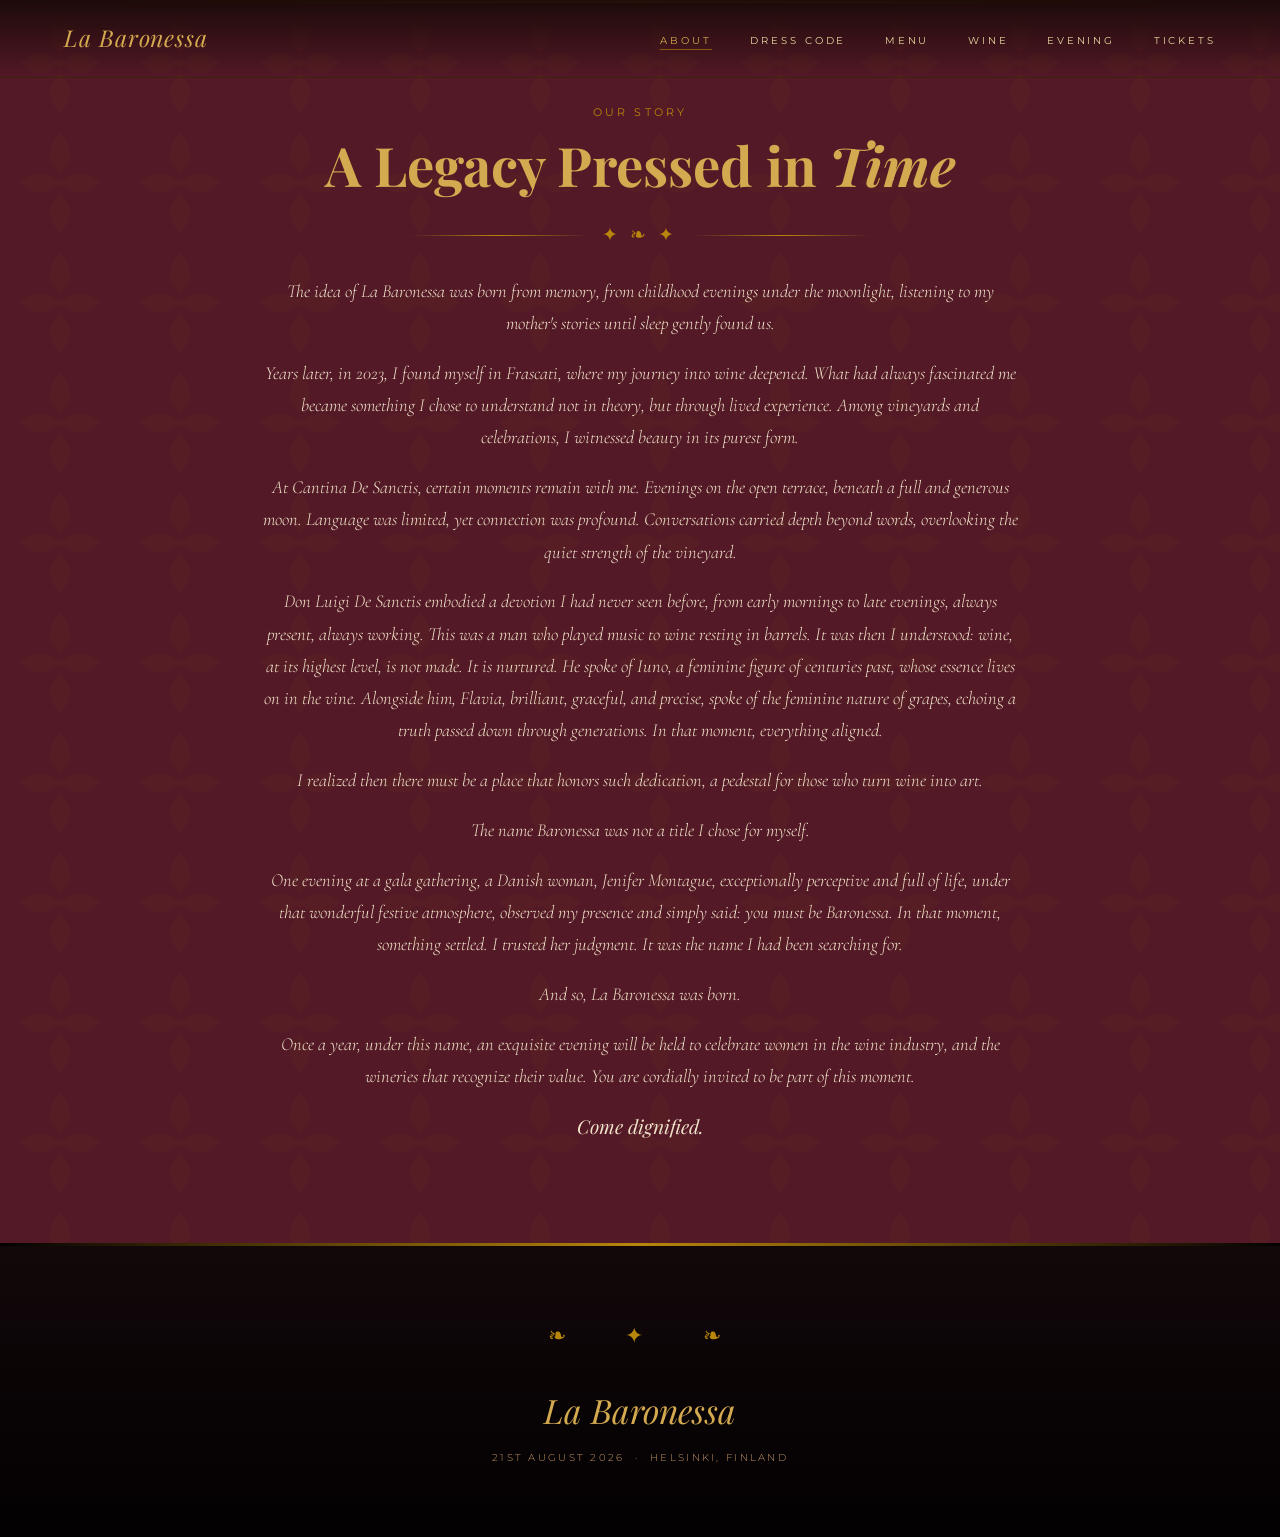
==== about.html @ 1d4eead4 "add grape, add about page" ====
<!DOCTYPE html>
<html lang="en">
  <head>
    <meta charset="UTF-8" />
    <meta name="viewport" content="width=device-width, initial-scale=1.0" />
    <title>About | La Baronessa</title>
    <link rel="preconnect" href="https://fonts.googleapis.com" />
    <link rel="preconnect" href="https://fonts.gstatic.com" crossorigin />
    <link
      href="https://fonts.googleapis.com/css2?family=Playfair+Display:ital,wght@0,400;0,700;0,900;1,400;1,700;1,900&family=IM+Fell+English:ital@0;1&family=Cormorant+Garamond:ital,wght@0,300;0,400;1,300;1,400&family=Montserrat:wght@300;400&display=swap"
      rel="stylesheet"
    />
    <link rel="stylesheet" href="style.css" />
  </head>
  <body>
    <header role="banner">
      <nav aria-label="Main navigation">
        <a href="index.html#hero" class="nav-logo">La Baronessa</a>
        <ul class="nav-links" role="list">
          <li><a href="about.html" aria-current="page">About</a></li>
          <li><a href="index.html#dress-code">Dress Code</a></li>
          <li><a href="index.html#menu">Menu</a></li>
          <li><a href="index.html#wine">Wine</a></li>
          <li><a href="index.html#programme">Evening</a></li>
          <li><a href="index.html#tickets">Tickets</a></li>
        </ul>
      </nav>
    </header>

    <main>
      <section
        id="about"
        class="section-border-top vine-bg centred"
        aria-labelledby="about-title"
      >
        <div class="about-inner">
          <span class="section-tag">Our Story</span>
          <h2 id="about-title">
            A Legacy Pressed in <span class="italic-gold">Time</span>
          </h2>
          <div class="vine-rule" aria-hidden="true"><span>✦ ❧ ✦</span></div>
          <p>
            The idea of La Baronessa was born from memory, from childhood
            evenings under the moonlight, listening to my mother's stories until
            sleep gently found us.
          </p>
          <p>
            Years later, in 2023, I found myself in Frascati, where my journey
            into wine deepened. What had always fascinated me became something I
            chose to understand not in theory, but through lived experience.
            Among vineyards and celebrations, I witnessed beauty in its purest
            form.
          </p>
          <p>
            At Cantina De Sanctis, certain moments remain with me. Evenings on
            the open terrace, beneath a full and generous moon. Language was
            limited, yet connection was profound. Conversations carried depth
            beyond words, overlooking the quiet strength of the vineyard.
          </p>
          <p>
            Don Luigi De Sanctis embodied a devotion I had never seen before,
            from early mornings to late evenings, always present, always
            working. This was a man who played music to wine resting in barrels.
            It was then I understood: wine, at its highest level, is not made.
            It is nurtured. He spoke of Iuno, a feminine figure of centuries
            past, whose essence lives on in the vine. Alongside him, Flavia,
            brilliant, graceful, and precise, spoke of the feminine nature of
            grapes, echoing a truth passed down through generations. In that
            moment, everything aligned.
          </p>
          <p>
            I realized then there must be a place that honors such dedication, a
            pedestal for those who turn wine into art.
          </p>
          <p>The name Baronessa was not a title I chose for myself.</p>
          <p>
            One evening at a gala gathering, a Danish woman, Jenifer Montague,
            exceptionally perceptive and full of life, under that wonderful
            festive atmosphere, observed my presence and simply said: you must
            be Baronessa. In that moment, something settled. I trusted her
            judgment. It was the name I had been searching for.
          </p>
          <p>And so, La Baronessa was born.</p>
          <p>
            Once a year, under this name, an exquisite evening will be held to
            celebrate women in the wine industry, and the wineries that
            recognize their value. You are cordially invited to be part of this
            moment.
          </p>
          <p
            class="italic-gold"
            style="
              font-family: 'Playfair Display', serif;
              font-style: italic;
              font-size: 1.2rem;
            "
          >
            Come dignified.
          </p>
        </div>
      </section>
    </main>

    <footer role="contentinfo">
      <span class="footer-flourish" aria-hidden="true"
        >❧ &nbsp; ✦ &nbsp; ❧</span
      >
      <span class="footer-logo">La Baronessa</span>
      <p class="footer-meta">
        <time datetime="2026-08-21">21st August 2026</time> &nbsp;·&nbsp;
        Helsinki, Finland
      </p>
    </footer>
  </body>
</html>
---- style.css ----
/* CSS CUSTOM PROPERTIES */
:root {
  --black: #1a0a08;
  --burgundy: #531926;
  --green: #2d4a1e;
  --gold: #b8860b;
  --gold-light: #d4aa50;
  --gold-pale: #e8d5a0;
  --cream: #f5edd8;
  --parchment: #f0e2c8;
  --brown: #c4976a;
  --font-display: "Playfair Display", serif;
  --font-poetic: "IM Fell English", serif;
  --font-body: "Cormorant Garamond", serif;
  --font-label: "Montserrat", sans-serif;
  --border-gold: 1px solid rgba(184, 134, 11, 0.35);
  --gradient-gold: linear-gradient(
    90deg,
    transparent,
    var(--gold),
    transparent
  );
}

/* RESET & BASE */
*,
*::before,
*::after {
  box-sizing: border-box;
  margin: 0;
  padding: 0;
}

ul,
ol {
  list-style: none;
}

html {
  scroll-behavior: smooth;
}

body {
  background-color: var(--black);
  color: var(--cream);
  font-family: var(--font-body);
  font-size: 18px;
  line-height: 1.75;
  overflow-x: hidden;
}

/* SVG dot texture overlay — fixed behind everything */
body::before {
  content: "";
  position: fixed;
  inset: 0;
  z-index: 0;
  pointer-events: none;
  opacity: 0.18;
  background-image: url("data:image/svg+xml,%3Csvg xmlns='http://www.w3.org/2000/svg' width='24' height='24'%3E%3Ccircle cx='12' cy='12' r='1' fill='%23b8860b'/%3E%3C/svg%3E");
  background-repeat: repeat;
  background-size: 24px 24px;
}

/* All sections sit above the dot overlay */
section,
nav,
footer {
  position: relative;
  z-index: 1;
}

/* SECTION BORDERS & DIVIDERS */
.section-border-top {
  border-top: 3px solid transparent;
  border-image: var(--gradient-gold) 1;
}

.vine-rule {
  display: flex;
  align-items: center;
  gap: 14px;
  justify-content: center;
  margin: 1.4rem 0;
}
.vine-rule::before,
.vine-rule::after {
  content: "";
  flex: 1;
  max-width: 180px;
  height: 1px;
  background: var(--gradient-gold);
}
.vine-rule span {
  color: var(--gold);
  font-size: 1.2rem;
  letter-spacing: 0.2em;
}

/* Section tag label */
.section-tag {
  font-family: var(--font-label);
  font-size: 0.68rem;
  font-weight: 400;
  letter-spacing: 0.28em;
  text-transform: uppercase;
  color: var(--gold);
  display: block;
  margin-bottom: 0.75rem;
}

/* General section padding */
.section-pad {
  padding: 100px 5vw;
}

/* Section header block (tag + heading + rule) */
.section-header {
  margin-bottom: 0;
}

/* Centred section wrapper */
.centred {
  text-align: center;
}

.max-w {
  max-width: 820px;
  margin-left: auto;
  margin-right: auto;
}

/* SVG vine background mixin (applied per section) */
.vine-bg::after {
  content: "";
  position: absolute;
  inset: 0;
  pointer-events: none;
  z-index: 0;
  opacity: 0.04;
  background-image: url("data:image/svg+xml,%3Csvg xmlns='http://www.w3.org/2000/svg' width='120' height='120' viewBox='0 0 120 120'%3E%3Cpath d='M60 10 Q80 30 60 50 Q40 30 60 10Z' fill='%23b8860b'/%3E%3Cpath d='M20 60 Q40 40 60 60 Q40 80 20 60Z' fill='%23b8860b'/%3E%3Cpath d='M100 60 Q80 40 60 60 Q80 80 100 60Z' fill='%23b8860b'/%3E%3Cpath d='M60 70 Q80 90 60 110 Q40 90 60 70Z' fill='%23b8860b'/%3E%3Ccircle cx='60' cy='60' r='4' fill='%23b8860b'/%3E%3Cline x1='60' y1='10' x2='60' y2='110' stroke='%23b8860b' stroke-width='1'/%3E%3Cline x1='20' y1='60' x2='100' y2='60' stroke='%23b8860b' stroke-width='1'/%3E%3C/svg%3E");
  background-repeat: repeat;
  background-size: 120px 120px;
}

/* All content inside vine-bg needs z-index above the ::after */
.vine-bg > * {
  position: relative;
  z-index: 1;
}

/* TYPOGRAPHY HELPERS */
h1,
h2,
h3,
h4 {
  font-family: var(--font-display);
  color: var(--gold-light);
  line-height: 1.15;
}

.italic-gold {
  font-style: italic;
  color: var(--gold-light);
}

p {
  font-family: var(--font-body);
  color: var(--cream);
  font-weight: 300;
}

/* CTA BUTTON — double border */
.btn-cta {
  position: relative;
  display: inline-block;
  padding: 14px 44px;
  font-family: var(--font-label);
  font-size: 0.75rem;
  font-weight: 400;
  letter-spacing: 0.22em;
  text-transform: uppercase;
  color: var(--gold-pale);
  text-decoration: none;
  border: 2px solid var(--gold);
  background: rgba(83, 25, 38, 0.6);
  cursor: pointer;
  transition: background 0.35s, color 0.35s;
}
.btn-cta::before {
  content: "";
  position: absolute;
  inset: 4px;
  border: 1px solid rgba(184, 134, 11, 0.45);
  pointer-events: none;
  transition: border-color 0.35s;
}
.btn-cta:hover {
  background: var(--burgundy);
  color: var(--cream);
}
.btn-cta:hover::before {
  border-color: var(--gold);
}

/* NAVIGATION */
nav {
  position: fixed;
  top: 0;
  left: 0;
  right: 0;
  z-index: 100;
  display: flex;
  align-items: center;
  justify-content: space-between;
  padding: 18px 5vw;
  background: linear-gradient(to bottom, rgba(26, 10, 8, 0.97), transparent);
  border-bottom: 1px solid rgba(184, 134, 11, 0.2);
}

.nav-logo {
  font-family: var(--font-display);
  font-size: 1.45rem;
  font-style: italic;
  color: var(--gold-light);
  text-decoration: none;
  letter-spacing: 0.04em;
}

.nav-links {
  list-style: none;
  display: flex;
  gap: 2.4rem;
}

.nav-links a {
  font-family: var(--font-label);
  font-size: 0.65rem;
  font-weight: 400;
  letter-spacing: 0.28em;
  text-transform: uppercase;
  color: var(--gold-pale);
  text-decoration: none;
  transition: color 0.25s;
}
.nav-links a:hover {
  color: var(--gold-light);
}
.nav-links a[aria-current="page"] {
  color: var(--gold-light);
  border-bottom: 1px solid rgba(184, 134, 11, 0.6);
  padding-bottom: 2px;
}

/* HERO */
#hero {
  position: relative;
  min-height: 100vh;
  display: flex;
  flex-direction: column;
  align-items: center;
  justify-content: center;
  text-align: center;
  padding: 140px 5vw 80px;
  overflow: hidden;
  background: radial-gradient(
      ellipse 62% 58% at 50% 64%,
      rgba(60, 8, 24, 0.98) 0%,
      rgba(40, 5, 15, 0.75) 48%,
      transparent 74%
    ),
    radial-gradient(
      ellipse 42% 38% at 72% 28%,
      rgba(120, 20, 45, 0.22) 0%,
      rgba(80, 10, 30, 0.1) 28%,
      transparent 68%
    ),
    radial-gradient(
      ellipse 90% 90% at 50% 50%,
      rgba(50, 5, 18, 0.7) 0%,
      transparent 100%
    ),
    #1a0408;
  background-attachment: fixed;
}

#hero::before {
  content: "";
  position: absolute;
  inset: -10% -6% auto;
  height: 78%;
  pointer-events: none;
  z-index: 0;
  background: radial-gradient(
    ellipse 42% 34% at 50% 40%,
    rgba(212, 170, 80, 0.16) 0%,
    rgba(83, 25, 38, 0.18) 32%,
    transparent 72%
  );
  filter: blur(12px);
}

/* SVG vine overlay for hero */
#hero::after {
  content: "";
  position: absolute;
  inset: 0;
  pointer-events: none;
  z-index: 0;
  opacity: 0.08;
  background-image: url("data:image/svg+xml,%3Csvg xmlns='http://www.w3.org/2000/svg' width='160' height='160' viewBox='0 0 160 160'%3E%3Cpath d='M80 10 Q110 40 80 70 Q50 40 80 10Z' fill='none' stroke='%23b8860b' stroke-width='1.5'/%3E%3Cpath d='M80 90 Q110 120 80 150 Q50 120 80 90Z' fill='none' stroke='%23b8860b' stroke-width='1.5'/%3E%3Cpath d='M10 80 Q40 50 70 80 Q40 110 10 80Z' fill='none' stroke='%23b8860b' stroke-width='1.5'/%3E%3Cpath d='M90 80 Q120 50 150 80 Q120 110 90 80Z' fill='none' stroke='%23b8860b' stroke-width='1.5'/%3E%3Ccircle cx='80' cy='80' r='5' fill='none' stroke='%23b8860b' stroke-width='1'/%3E%3C/svg%3E");
  background-repeat: repeat;
  background-size: 140px 140px;
}

#hero > * {
  position: relative;
  z-index: 1;
  animation: heroReveal 1.1s ease-out both;
}

.hero-eyebrow {
  animation-delay: 0.08s;
}

.hero-crest {
  animation-delay: 0.18s;
}

.hero-ornament {
  animation-delay: 0.28s;
}

#hero-title {
  animation-delay: 0.38s;
}

.hero-subtitle {
  animation-delay: 0.55s;
}

.hero-date {
  animation-delay: 0.68s;
}

.btn-cta {
  animation-delay: 0.82s;
}

.hero-scroll-hint {
  animation-delay: 1s;
}

.hero-eyebrow {
  font-family: var(--font-label);
  font-size: 0.65rem;
  letter-spacing: 0.35em;
  text-transform: uppercase;
  color: var(--gold);
  margin-bottom: 1.6rem;
}

.hero-crest {
  font-size: 2.8rem;
  line-height: 1;
  margin-bottom: 0.4rem;
  display: block;
}

.hero-ornament {
  font-size: 1rem;
  letter-spacing: 0.6em;
  color: var(--gold);
  display: block;
  margin-bottom: 1.4rem;
}

.hero-title-la {
  display: block;
  font-family: var(--font-display);
  font-weight: 900;
  font-size: clamp(5.2rem, 16vw, 12rem);
  color: var(--gold-light);
  line-height: 0.9;
  letter-spacing: -0.02em;
  text-shadow: 0 0 90px rgba(184, 134, 11, 0.72),
    0 0 180px rgba(184, 134, 11, 0.32), 0 0 340px rgba(184, 134, 11, 0.16);
}

.hero-title-baronesa {
  display: block;
  font-family: var(--font-display);
  font-weight: 900;
  font-style: italic;
  font-size: clamp(3.2rem, 9.5vw, 7.2rem);
  color: var(--gold-light);
  line-height: 1.05;
  letter-spacing: 0.04em;
  text-shadow: 0 0 70px rgba(184, 134, 11, 0.6),
    0 0 150px rgba(184, 134, 11, 0.28);
  margin-bottom: 1.6rem;
}

.hero-subtitle {
  font-family: var(--font-poetic);
  font-style: italic;
  font-size: 1.3rem;
  color: #f7ebd4;
  max-width: 620px;
  margin: 0 auto 1.5rem;
  line-height: 1.7;
}

.hero-date {
  font-family: var(--font-label);
  font-size: 0.75rem;
  letter-spacing: 0.3em;
  text-transform: uppercase;
  color: #f0dfb0;
  margin-bottom: 2.4rem;
  font-variant-numeric: oldstyle-nums;
}

.hero-scroll-hint {
  position: absolute;
  bottom: 56px;
  left: 47%;
  transform: translateX(-50%);
  font-family: var(--font-poetic);
  font-style: italic;
  font-size: 0.8rem;
  color: var(--gold-light);
  letter-spacing: 0.08em;
  max-width: calc(100vw - 48px);
  text-align: center;
  animation: floatDown 2.2s ease-in-out infinite;
}

@keyframes heroReveal {
  from {
    opacity: 0;
    transform: translateY(18px);
    filter: blur(4px);
  }
  to {
    opacity: 1;
    transform: translateY(0);
    filter: blur(0);
  }
}

@keyframes floatDown {
  0%,
  100% {
    opacity: 0.5;
    transform: translateX(-50%) translateY(0);
  }
  50% {
    opacity: 1;
    transform: translateX(-50%) translateY(7px);
  }
}

/* ABOUT / OUR STORY */
#about {
  background: var(--burgundy);
  padding: 100px 5vw;
}

#about .about-inner {
  max-width: 760px;
  margin: 0 auto;
  text-align: center;
}

#about h2 {
  font-size: clamp(2.2rem, 5vw, 3.4rem);
  margin-bottom: 0.3rem;
}

#about p {
  margin-top: 1.1rem;
  font-size: 1.15rem;
  color: var(--parchment);
  font-style: italic;
}

#about > * {
  position: relative;
  z-index: 1;
}

/* EVENT DETAILS CARDS */
#details {
  background: var(--black);
  padding: 100px 5vw;
}

#details h2 {
  text-align: center;
  font-size: clamp(1.9rem, 4vw, 2.8rem);
  margin-bottom: 3rem;
}

.details-grid {
  display: grid;
  grid-template-columns: repeat(auto-fit, minmax(220px, 1fr));
  gap: 1.5px;
  border: 1.5px solid rgba(184, 134, 11, 0.3);
  max-width: 900px;
  margin: 0 auto;
}

.detail-card {
  padding: 44px 32px;
  background: var(--black);
  border: 1.5px solid rgba(184, 134, 11, 0.3);
  text-align: center;
  transition: background 0.3s;
}
.detail-card:hover {
  background: rgba(83, 25, 38, 0.6);
}

.detail-icon {
  font-size: 2rem;
  display: block;
  margin-bottom: 1rem;
}

.detail-card h3 {
  font-family: var(--font-display);
  font-size: 0.8rem;
  font-weight: 700;
  letter-spacing: 0.2em;
  text-transform: uppercase;
  color: var(--gold);
  margin-bottom: 0.6rem;
}

.detail-card p {
  font-family: var(--font-poetic);
  font-style: italic;
  font-size: 1.05rem;
  color: var(--parchment);
}

/* DRESS CODE */
#dress-code {
  background: radial-gradient(
    circle at 50% 15%,
    rgba(83, 25, 38, 0.45) 0%,
    var(--black) 75%
  );
  padding: 100px 5vw;
}

#dress-code h2 {
  font-size: clamp(2rem, 4.5vw, 3rem);
}

.dress-code-panel {
  max-width: 820px;
  margin: 2.1rem auto 0;
  border: 1px solid rgba(184, 134, 11, 0.35);
  box-shadow: inset 0 0 0 1px rgba(184, 134, 11, 0.2);
  background: rgba(26, 10, 8, 0.68);
  padding: 38px 28px;
  text-align: center;
}

.dress-code-lead {
  font-family: var(--font-display);
  font-style: italic;
  font-size: clamp(1.4rem, 3.2vw, 2rem);
  color: var(--gold-light);
}

.dress-code-rule {
  margin-top: 1rem;
  font-family: var(--font-body);
  font-style: italic;
  font-size: 1.06rem;
  color: var(--parchment);
}

.dress-code-boards {
  margin-top: 2rem;
  display: grid;
  grid-template-columns: repeat(auto-fit, minmax(230px, 1fr));
  gap: 1rem;
}

.dress-board {
  display: block;
  border: 1px solid rgba(184, 134, 11, 0.45);
  background: rgba(83, 25, 38, 0.56);
  color: var(--gold-pale);
  text-decoration: none;
  font-family: var(--font-label);
  font-size: 0.7rem;
  letter-spacing: 0.2em;
  text-transform: uppercase;
  padding: 15px 12px;
  transition: background 0.25s, color 0.25s, border-color 0.25s;
}

.dress-board:hover {
  background: rgba(83, 25, 38, 0.86);
  color: var(--gold-light);
  border-color: rgba(184, 134, 11, 0.75);
}

/* DINNER MENU */
#menu {
  background: var(--burgundy);
  padding: 100px 5vw;
}

#menu h2 {
  text-align: center;
  font-size: clamp(2rem, 4.5vw, 3rem);
  margin-bottom: 0.3rem;
}

.menu-columns {
  display: grid;
  grid-template-columns: repeat(auto-fit, minmax(260px, 1fr));
  gap: 2.5rem;
  margin-top: 3.5rem;
  max-width: 1100px;
  margin-left: auto;
  margin-right: auto;
}

.menu-col {
  border: var(--border-gold);
  padding: 36px 28px;
  background: rgba(26, 10, 8, 0.4);
  position: relative;
}

.menu-col::before {
  content: "";
  position: absolute;
  top: 0;
  left: 0;
  right: 0;
  height: 3px;
  background: var(--gradient-gold);
}

.menu-col-heading {
  font-family: var(--font-display);
  font-size: 1.1rem;
  font-style: italic;
  color: var(--gold-light);
  letter-spacing: 0.06em;
  text-align: center;
  padding-bottom: 0.9rem;
  margin-bottom: 1.4rem;
  border-bottom: 1px solid rgba(184, 134, 11, 0.3);
}

.menu-item {
  padding: 0.9rem 0;
  border-bottom: 1px solid rgba(184, 134, 11, 0.15);
}
.menu-item:last-child {
  border-bottom: none;
}

.menu-item-name {
  font-family: var(--font-display);
  font-size: 1rem;
  color: var(--cream);
  display: flex;
  align-items: baseline;
  gap: 0.4rem;
}

.menu-item-v {
  font-family: var(--font-poetic);
  font-style: italic;
  font-size: 0.85rem;
  color: var(--gold);
}

.menu-item-desc {
  font-family: var(--font-body);
  font-style: italic;
  font-weight: 300;
  font-size: 0.9rem;
  color: var(--brown);
  margin-top: 0.2rem;
}

.menu-footer-note {
  text-align: center;
  margin-top: 3rem;
  font-family: var(--font-label);
  font-size: 0.62rem;
  letter-spacing: 0.22em;
  text-transform: uppercase;
  color: var(--brown);
}

/* WINE MENU */
#wine {
  background: linear-gradient(
      160deg,
      rgba(26, 46, 16, 0.9) 0%,
      rgba(14, 26, 9, 0.88) 40%,
      rgba(26, 10, 8, 0.94) 100%
    ),
    url("grapes-top.png") center / cover no-repeat;
  padding: 100px 5vw;
  position: relative;
  overflow: hidden;
}

#wine::after {
  content: "";
  position: absolute;
  left: 0;
  right: 0;
  bottom: 0;
  height: 240px;
  background: url("grapes-top.png") bottom center / cover no-repeat;
  transform: scaleY(-1);
  opacity: 0.16;
  filter: blur(1px) brightness(0.5);
  mix-blend-mode: multiply;
  pointer-events: none;
  z-index: 0;
}

#wine > * {
  position: relative;
  z-index: 1;
}

#wine h2 {
  text-align: center;
  font-size: clamp(1.9rem, 4vw, 2.8rem);
  margin-bottom: 0.3rem;
}

/* Champagne panel */
.champagne-panel {
  border: var(--border-gold);
  max-width: 680px;
  margin: 3rem auto 0;
  padding: 32px 36px;
  background: rgba(26, 10, 8, 0.55);
  text-align: center;
}

.champagne-panel-heading {
  font-family: var(--font-display);
  font-size: 0.8rem;
  font-weight: 700;
  letter-spacing: 0.22em;
  text-transform: uppercase;
  color: var(--gold);
  margin-bottom: 1.6rem;
}

.champagne-pair {
  display: grid;
  grid-template-columns: 1fr 1fr;
  gap: 2rem;
}

/* Wine columns */
.wine-columns {
  display: grid;
  grid-template-columns: 1fr 1fr;
  gap: 3rem;
  max-width: 1000px;
  margin: 3.5rem auto 0;
}

@media (max-width: 640px) {
  .wine-columns {
    grid-template-columns: 1fr;
  }
  .champagne-pair {
    grid-template-columns: 1fr;
  }
}

.wine-col-heading {
  font-family: var(--font-display);
  font-style: italic;
  font-size: 1.45rem;
  color: var(--gold-light);
  padding-bottom: 0.7rem;
  border-bottom: 1px solid rgba(184, 134, 11, 0.4);
  margin-bottom: 1.4rem;
}

.wine-entry {
  padding: 0.85rem 0;
  border-bottom: 1px solid rgba(184, 134, 11, 0.12);
}
.wine-entry:last-child {
  border-bottom: none;
}

.wine-name {
  font-family: var(--font-display);
  font-size: 1rem;
  color: var(--cream);
}

.wine-meta {
  font-family: var(--font-label);
  font-size: 0.62rem;
  letter-spacing: 0.2em;
  text-transform: uppercase;
  color: var(--gold);
  margin: 0.15rem 0;
}

.wine-note {
  font-family: var(--font-body);
  font-style: italic;
  font-weight: 300;
  font-size: 0.9rem;
  color: var(--brown);
}

/* EVENING PROGRAMME */
#programme {
  background: var(--black);
  padding: 100px 5vw;
}

#programme h2 {
  text-align: center;
  font-size: clamp(1.9rem, 4vw, 2.8rem);
  margin-bottom: 3.5rem;
}

.programme-list {
  max-width: 800px;
  margin: 0 auto;
}

.programme-item {
  display: grid;
  grid-template-columns: 120px 1fr;
  gap: 2rem;
  padding: 1.6rem 0;
  border-bottom: 1px solid rgba(184, 134, 11, 0.15);
  position: relative;
  transition: padding-left 0.3s;
}
.programme-item:last-child {
  border-bottom: none;
}

.programme-item::before {
  content: "✦";
  position: absolute;
  left: -28px;
  top: 50%;
  transform: translateY(-50%);
  color: var(--gold);
  font-size: 0.85rem;
  opacity: 0;
  transition: opacity 0.3s;
}
.programme-item:hover::before {
  opacity: 1;
}

.prog-time {
  font-family: var(--font-display);
  font-style: italic;
  font-size: 1rem;
  color: var(--gold);
  padding-top: 0.25rem;
}

.prog-title {
  font-family: var(--font-display);
  font-size: 1.15rem;
  color: var(--cream);
  margin-bottom: 0.3rem;
}

.prog-desc {
  font-family: var(--font-body);
  font-style: italic;
  font-weight: 300;
  font-size: 0.95rem;
  color: var(--brown);
}

/* DISTINGUISHED GUESTS */
#guests {
  background: linear-gradient(160deg, var(--burgundy), #250410);
  padding: 100px 5vw;
  text-align: center;
}

#guests h2 {
  font-size: clamp(1.9rem, 4vw, 2.8rem);
  margin-bottom: 0.3rem;
}

.guests-row {
  display: flex;
  flex-wrap: wrap;
  justify-content: center;
  gap: 2.2rem;
  margin-top: 3.5rem;
}

.guest-card {
  width: 240px;
  border: var(--border-gold);
  padding: 40px 28px;
  background: rgba(26, 10, 8, 0.5);
  transition: background 0.3s;
}
.guest-card:hover {
  background: var(--burgundy);
}

.guest-icon {
  font-size: 2.4rem;
  display: block;
  margin-bottom: 1rem;
}

.guest-name {
  font-family: var(--font-display);
  font-size: 1.15rem;
  color: var(--gold-light);
  margin-bottom: 0.3rem;
}

.guest-title {
  font-family: var(--font-label);
  font-size: 0.63rem;
  letter-spacing: 0.2em;
  text-transform: uppercase;
  color: var(--gold);
}

/* AWARDS */
#awards {
  background: var(--black);
  padding: 100px 5vw;
}

#awards h2 {
  text-align: center;
  font-size: clamp(1.9rem, 4vw, 2.8rem);
  margin-bottom: 3.2rem;
}

.awards-grid {
  display: grid;
  grid-template-columns: repeat(auto-fit, minmax(230px, 1fr));
  gap: 2rem;
  max-width: 1060px;
  margin: 0 auto;
}

.award-card {
  border: var(--border-gold);
  padding: 40px 28px;
  background: rgba(26, 10, 8, 0.3);
  position: relative;
  text-align: center;
}

.award-card::before {
  content: "";
  position: absolute;
  top: 0;
  left: 0;
  right: 0;
  height: 2px;
  background: var(--gradient-gold);
}

.award-icon {
  font-size: 2.2rem;
  display: block;
  margin-bottom: 1rem;
}

.award-name {
  font-family: var(--font-display);
  font-style: italic;
  font-size: 1.15rem;
  color: var(--gold-light);
  margin-bottom: 0.5rem;
}

.award-desc {
  font-family: var(--font-body);
  font-style: italic;
  font-weight: 300;
  font-size: 0.92rem;
  color: var(--brown);
}

/* TICKETS */
#tickets {
  background: linear-gradient(160deg, #531926, #250410 60%, #1a0a08);
  padding: 110px 5vw;
  text-align: center;
}

#tickets h2 {
  font-size: clamp(2rem, 4.5vw, 3rem);
  margin-bottom: 0.3rem;
}

.tickets-para {
  font-family: var(--font-poetic);
  font-style: italic;
  font-size: 1.2rem;
  color: var(--parchment);
  max-width: 600px;
  margin: 1.8rem auto 2.4rem;
  line-height: 1.8;
}

.tickets-deadline {
  margin-top: 2rem;
  font-family: var(--font-label);
  font-size: 0.62rem;
  letter-spacing: 0.22em;
  text-transform: uppercase;
  color: var(--brown);
}

/* FOOTER */
footer {
  background: linear-gradient(to bottom, #12080a, #080304 60%, #040102);
  padding: 70px 5vw 50px;
  text-align: center;
  border-top: 3px solid transparent;
  border-image: var(--gradient-gold) 1;
}

.footer-flourish {
  font-size: 1.4rem;
  letter-spacing: 0.5em;
  color: var(--gold);
  display: block;
  margin-bottom: 1.6rem;
}

.footer-logo {
  font-family: var(--font-display);
  font-style: italic;
  font-size: 2.1rem;
  color: var(--gold-light);
  display: block;
  margin-bottom: 0.6rem;
}

.footer-meta {
  font-family: var(--font-label);
  font-size: 0.65rem;
  letter-spacing: 0.22em;
  text-transform: uppercase;
  color: var(--brown);
  margin-bottom: 1.2rem;
}

.footer-links {
  margin-bottom: 1.8rem;
}

.footer-links a {
  font-family: var(--font-body);
  font-style: italic;
  font-size: 0.95rem;
  color: var(--gold-pale);
  text-decoration: none;
  margin: 0 0.7rem;
  transition: color 0.25s;
}
.footer-links a:hover {
  color: var(--gold-light);
}

.footer-copy {
  font-family: var(--font-label);
  font-size: 0.6rem;
  letter-spacing: 0.18em;
  text-transform: uppercase;
  color: var(--brown);
  opacity: 0.65;
}

/* RESPONSIVE TWEAKS */
@media (max-width: 768px) {
  .menu-columns {
    grid-template-columns: 1fr;
  }
  .programme-item {
    grid-template-columns: 90px 1fr;
    gap: 1rem;
  }
  .nav-links {
    gap: 1.4rem;
  }
  .champagne-pair {
    grid-template-columns: 1fr;
  }
}

@media (max-width: 520px) {
  .nav-links {
    display: none;
  }
}
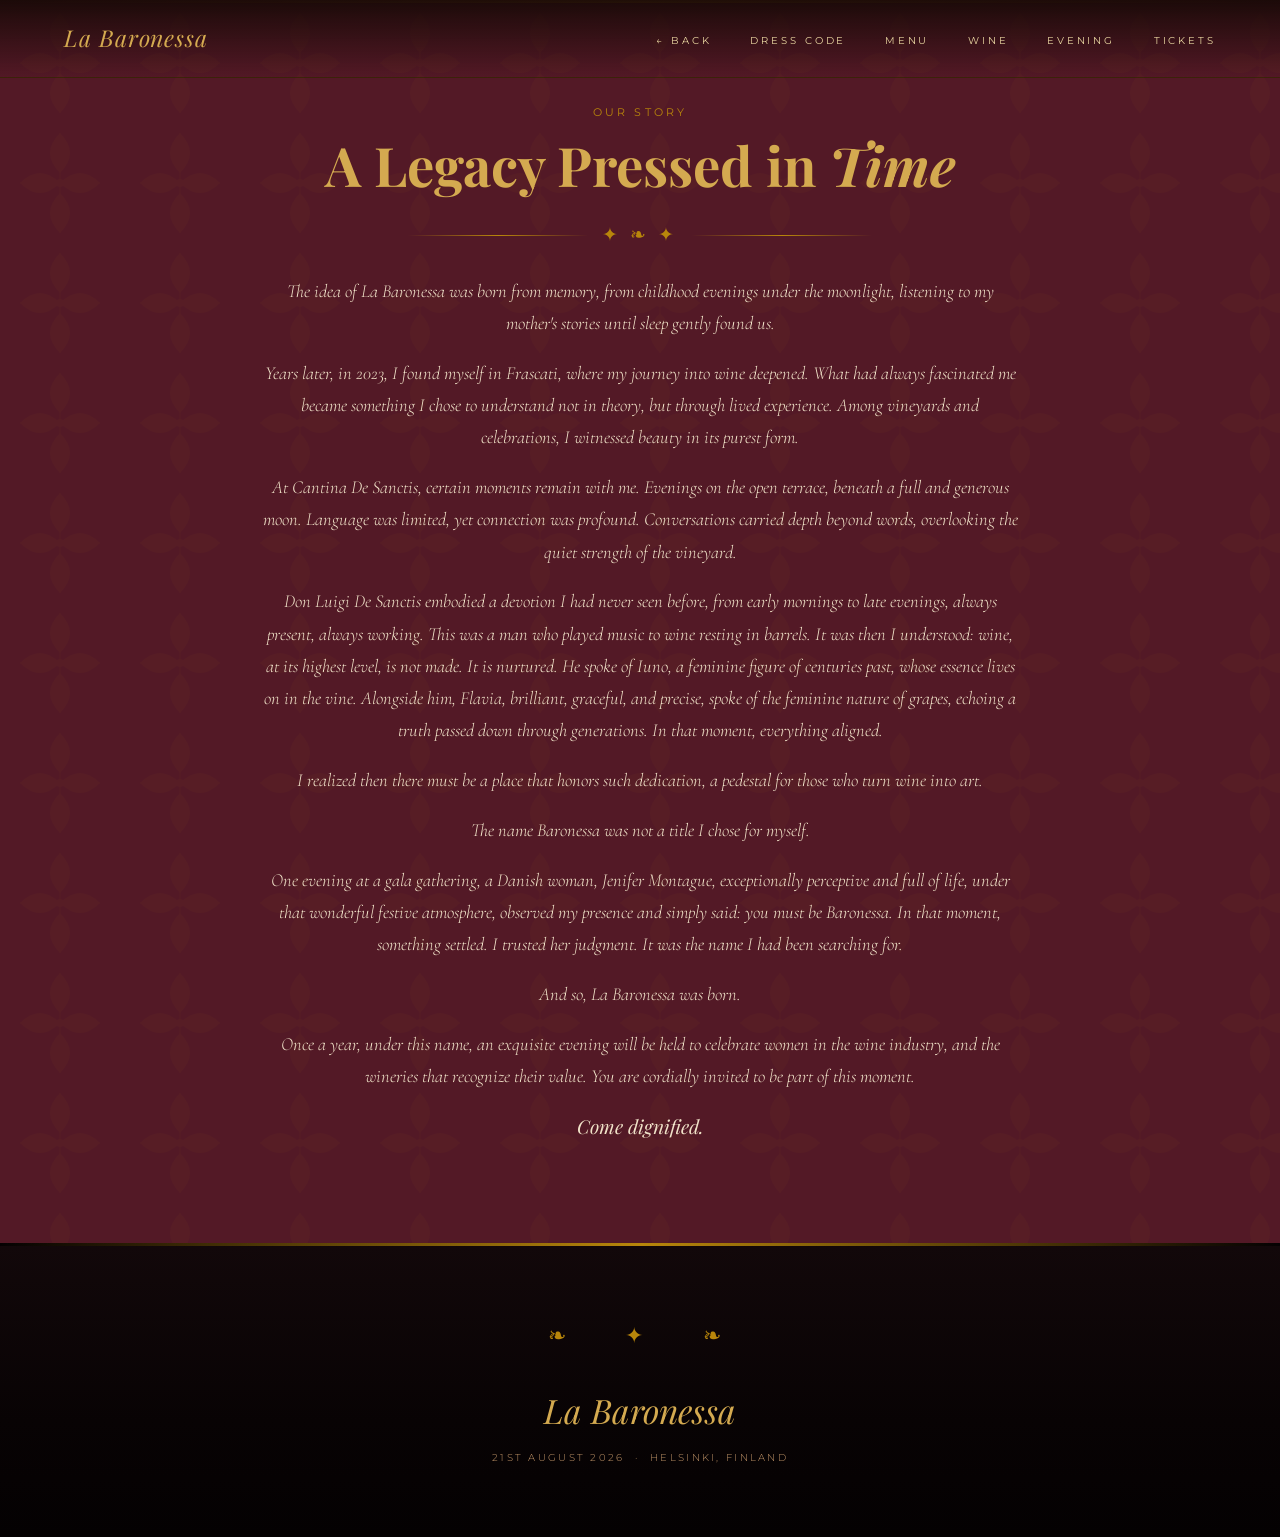
==== commit f2231cdd: "add about on phone" ====
--- a/about.html
+++ b/about.html
@@ -17,7 +17,7 @@
       <nav aria-label="Main navigation">
         <a href="index.html#hero" class="nav-logo">La Baronessa</a>
         <ul class="nav-links" role="list">
-          <li><a href="about.html" aria-current="page">About</a></li>
+          <li><a href="index.html#hero" class="back-btn">← Back</a></li>
           <li><a href="index.html#dress-code">Dress Code</a></li>
           <li><a href="index.html#menu">Menu</a></li>
           <li><a href="index.html#wine">Wine</a></li>
--- a/style.css
+++ b/style.css
@@ -422,16 +422,13 @@
 }
 
 .hero-scroll-hint {
-  position: absolute;
-  bottom: 56px;
-  left: 47%;
-  transform: translateX(-50%);
+  display: block;
+  margin-top: 2.4rem;
   font-family: var(--font-poetic);
   font-style: italic;
   font-size: 0.8rem;
   color: var(--gold-light);
   letter-spacing: 0.08em;
-  max-width: calc(100vw - 48px);
   text-align: center;
   animation: floatDown 2.2s ease-in-out infinite;
 }
@@ -788,6 +785,20 @@
   .champagne-pair {
     grid-template-columns: 1fr;
   }
+
+  /* Details section on mobile */
+  #details {
+    padding: 60px 5vw;
+  }
+
+  .details-grid {
+    grid-template-columns: 1fr;
+    gap: 1px;
+  }
+
+  .detail-card {
+    padding: 32px 24px;
+  }
 }
 
 .wine-col-heading {
@@ -1122,6 +1133,71 @@
 
 @media (max-width: 520px) {
   .nav-links {
+    display: flex !important;
+    gap: 1rem;
+  }
+
+  .nav-links li:not(:first-child) {
     display: none;
   }
-}
+
+  .nav-links li:first-child a {
+    background: rgba(184, 134, 11, 0.2);
+    border: 1px solid rgba(184, 134, 11, 0.5);
+    padding: 8px 16px;
+    border-radius: 3px;
+    font-size: 0.7rem;
+    letter-spacing: 0.2em;
+  }
+
+  .nav-links li:first-child a:hover {
+    background: rgba(184, 134, 11, 0.35);
+  }
+
+  .back-btn {
+    font-size: 0.7rem !important;
+  }
+
+  /* Details cards very small screen */
+  .detail-icon {
+    font-size: 1.6rem;
+    margin-bottom: 0.8rem;
+  }
+
+  .detail-card h3 {
+    font-size: 0.75rem;
+    margin-bottom: 0.4rem;
+  }
+
+  .detail-card p {
+    font-size: 0.9rem;
+  }
+
+  /* About section responsive */
+  #about {
+    padding: 50px 5vw;
+  }
+
+  #about h2 {
+    font-size: clamp(1.6rem, 4vw, 2.2rem);
+  }
+
+  #about p {
+    font-size: 1rem;
+    margin-top: 0.9rem;
+  }
+
+  .section-tag {
+    font-size: 0.6rem;
+    margin-bottom: 0.5rem;
+  }
+
+  .vine-rule {
+    margin: 1rem 0;
+  }
+
+  .vine-rule::before,
+  .vine-rule::after {
+    max-width: 80px;
+  }
+}
